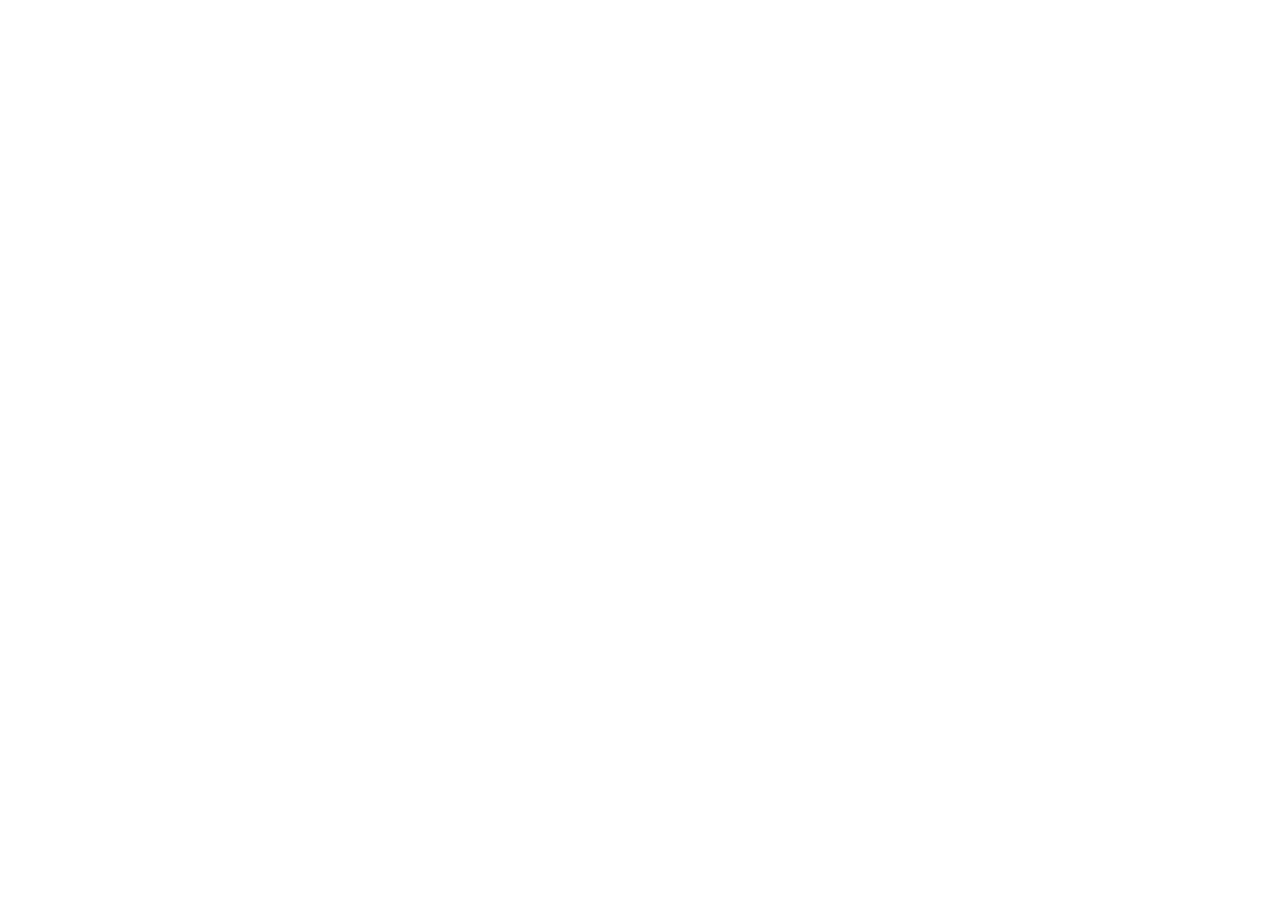
==== section3/index.html @ a73ddf84 "updated inspiration.png" ====
<!DOCTYPE html>
<html lang="en">
<head>
    <meta charset="UTF-8">
    <meta name="viewport" content="width=device-width, initial-scale=1.0">
    <title>Document</title>
    <link rel="stylesheet" href="style.css">
</head>
<body>
    <header></header>
</body>
</html>
---- section3/style.css ----
@import url('https://fonts.googleapis.com/css2?family=Inter:ital,opsz,wght@0,14..32,100..900;1,14..32,100..900&display=swap');
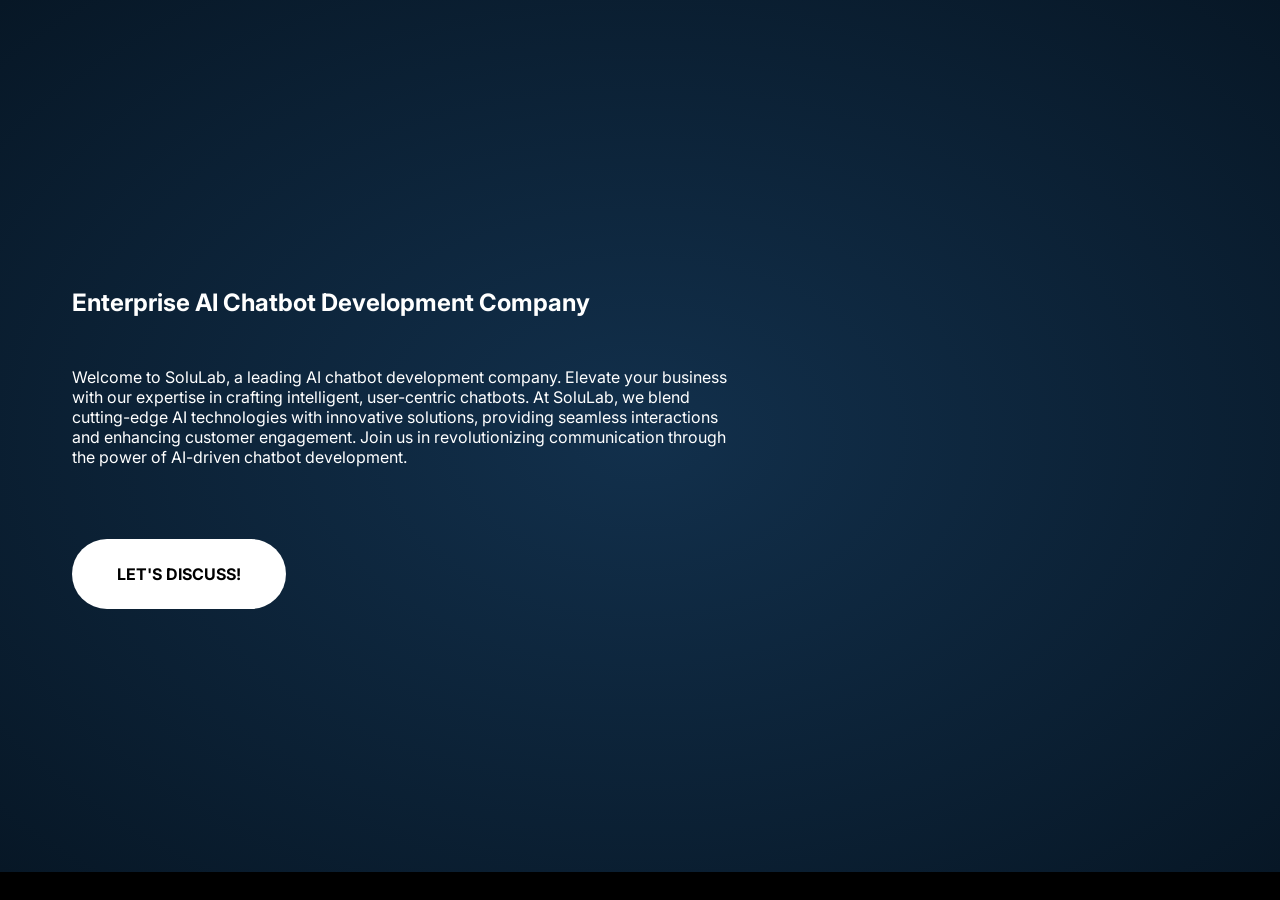
==== commit 56bc33f8: "Added the md file in this section with the analysis of before designing." ====
--- a/section3/index.html
+++ b/section3/index.html
@@ -1,12 +1,33 @@
 <!DOCTYPE html>
 <html lang="en">
-<head>
-    <meta charset="UTF-8">
-    <meta name="viewport" content="width=device-width, initial-scale=1.0">
-    <title>Document</title>
-    <link rel="stylesheet" href="style.css">
-</head>
-<body>
-    <header></header>
-</body>
-</html>+  <head>
+    <meta charset="UTF-8" />
+    <meta name="viewport" content="width=device-width, initial-scale=1.0" />
+    <title>Solulab Design</title>
+    <link rel="stylesheet" href="style.css" />
+  </head>
+  <body>
+    <section class="hero">
+      <div class="hero-inner">
+        <div class="content">
+          <h1>Enterprise AI Chatbot Development Company</h1>
+
+          <p>
+            Welcome to SoluLab, a leading AI chatbot development company.
+            Elevate your business with our expertise in crafting intelligent,
+            user-centric chatbots. At SoluLab, we blend cutting-edge AI
+            technologies with innovative solutions, providing seamless
+            interactions and enhancing customer engagement. Join us in
+            revolutionizing communication through the power of AI-driven chatbot
+            development.
+          </p>
+          <a href="#contact" class="cta-button">
+            LET'S DISCUSS!
+        </a>
+        </div>
+        <div class="hero-visual"></div>
+      </div>
+    </section>
+    <link rel="script" href="" class="script js" />
+  </body>
+</html>
--- a/section3/style.css
+++ b/section3/style.css
@@ -1,2 +1,109 @@
 @import url('https://fonts.googleapis.com/css2?family=Inter:ital,opsz,wght@0,14..32,100..900;1,14..32,100..900&display=swap');
 
+* {
+    box-sizing: border-box;
+    margin: 0;
+    padding: 0;
+}
+
+body {
+    font-family: "Inter", sans-serif;
+    background: linear-gradient(#000000 100%,#16005c 100%);
+}
+
+.hero {
+    position: relative;
+    max-width: 1920px;
+    min-height: 872px;
+    background: radial-gradient(ellipse, #12304c 0%,#071726 100%);
+    opacity: 100%;
+    display: flex;
+    align-items: center;
+    gap: 60px;
+}
+
+.hero-inner {
+    display: flex;
+    max-width: 1446px;
+    height: 403px;
+    align-items: center;
+    margin: 0 auto;       /* centers the row on the page */
+    padding: 80px 72px;
+    gap: 60px;
+    opacity: 100%;
+}
+
+.content  {
+    flex: 0 0 55%; /* don't grow, don't shrink, stay exactly 48% wide */
+    max-width: 55%;
+    gap: 25px;
+    color: #ffffff;
+}
+
+.content h1 {
+    color: #ffffff;
+    width: 1446px;
+    height: 79px;
+    font-size: 65;
+}
+
+.content p {
+    display: flex;
+    flex-direction: column;
+    width: 673px;
+    min-height: 197px;
+    line-height: auto;
+    color: #ffffff;
+    font-size: 20;
+    gap: 25px;
+   /* margin-top: 8px;*/
+}
+
+.hero-visual {
+    flex: 1;
+}
+
+
+.cta-button {
+    width: 231px;
+    height: 72px;
+    border-radius: 45px;
+    text-align: center;
+    text-decoration: none;
+   /* margin-top: 10px;*/
+    padding: 25px 45px;
+    gap: 30px;
+    opacity: 100%;
+    background-color: #ffffff;
+    color: #000000;
+    font-weight: bolder;
+    font-size: 18;
+}
+
+.cta-button:hover {
+    
+}
+
+@media (max-width: 900px) {
+    .hero-inner {
+      flex-direction: column;
+      padding: 60px 32px;
+      font-size: 28;
+  }
+  .hero-content {
+    flex: unset;     /* removes the 48% constraint */
+    max-width: 100%; /* takes full width */
+  }
+
+  .hero-visual {
+    width: 100%;     /* illustration also goes full width */
+  }
+
+  .cta-button {
+    width: 160px;
+    height: 80px;
+    padding: 25px 45px;
+    border-radius: 45px;
+  }
+
+}
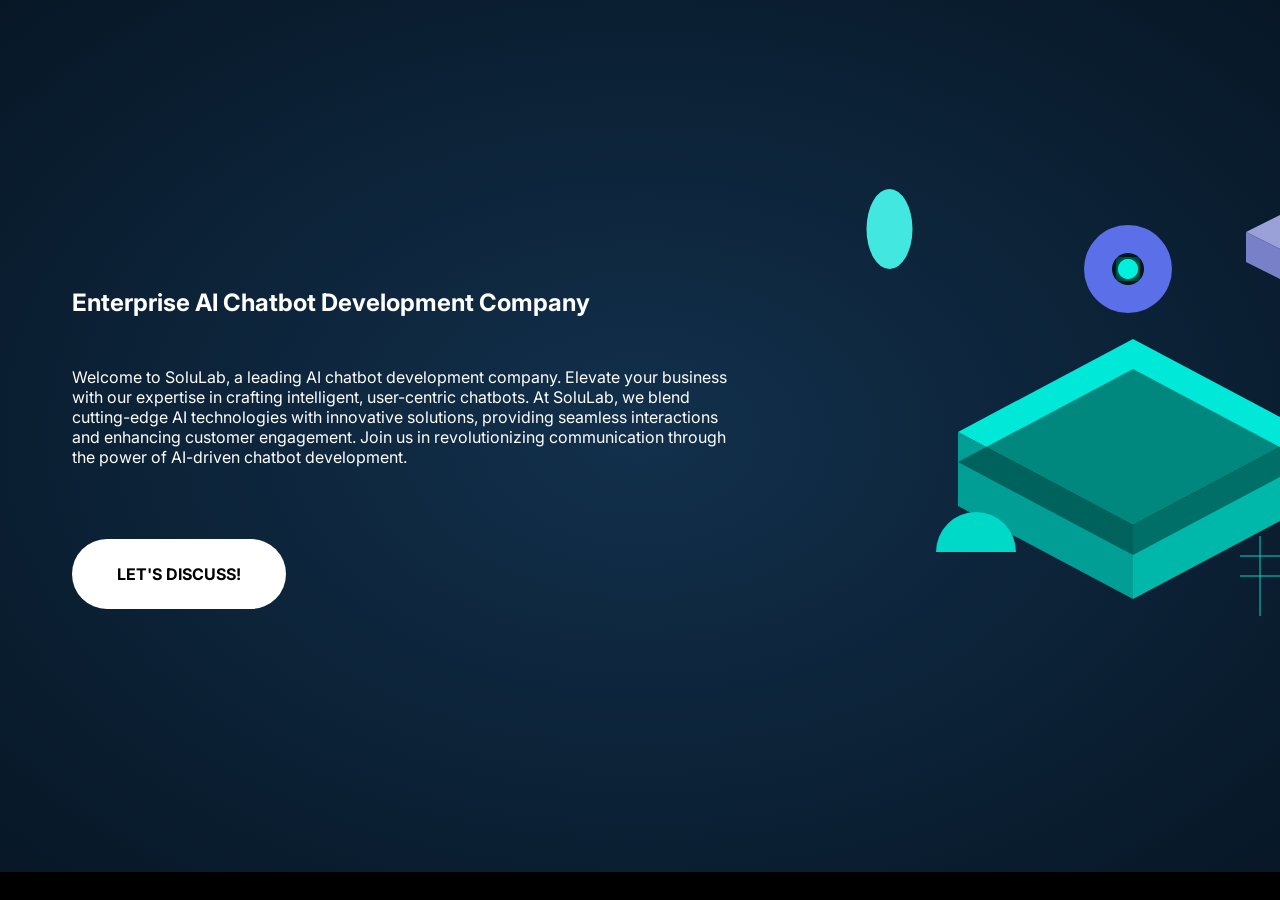
==== commit 947e28bc: "Added the md file in section1" ====
--- a/section3/index.html
+++ b/section3/index.html
@@ -21,11 +21,137 @@
             revolutionizing communication through the power of AI-driven chatbot
             development.
           </p>
-          <a href="#contact" class="cta-button">
-            LET'S DISCUSS!
-        </a>
+          <a href="#contact" class="cta-button"> LET'S DISCUSS! </a>
         </div>
-        <div class="hero-visual"></div>
+        <div class="hero-visual">
+          <div class="visual-platform">
+            <svg width="665" height="625">
+              <ellipse class="chatbot-head" cx="374" cy="105" rx="23" ry="40" fill="#42E8E0"/>
+              <!-- Top face -->
+              <polygon points="398,108 434,90 470,108 434,126" fill="#9aa0d8" />
+
+              <!-- Left face -->
+              <polygon
+                points="398,108 398,138 434,156 434,126"
+                fill="#7880c8"
+              />
+
+              <!-- Right face -->
+              <polygon
+                points="470,108 470,138 434,156 434,126"
+                fill="#8890d0"
+              />
+              <!-- Top face — wide flat rhombus -->
+              <polygon
+                points="110,308 285,215 460,308 285,401"
+                fill="#00e8d8"
+              />
+
+              <!-- Front-left face -->
+              <polygon
+                points="110,308 110,382 285,475 285,401"
+                fill="#009e94"
+              />
+
+              <!-- Front-right face -->
+              <polygon
+                points="460,308 460,382 285,475 285,401"
+                fill="#00b8aa"
+              />
+              <polygon
+                points="110,338 285,245 460,338 285,431"
+                fill="#002826"
+                opacity="0.5"
+              />
+              <!-- Head -->
+              <circle cx="280" cy="145" r="44" fill="#5a6fe8" />
+
+              <!-- Eye dark background -->
+              <circle cx="280" cy="145" r="16" fill="#001816" />
+
+              <!-- Eye cyan glow -->
+              <circle cx="280" cy="145" r="10" fill="#00f0e0" />
+
+              <!-- Eye specular highlight (small white dot) -->
+              <circle cx="276" cy="141" r="3" fill="rgba(255,255,255,0.6)" />
+
+              <path d="M 88 428 A 40 40 0 0 1 168 428 Z" fill="#00d8c8" />
+              <!-- Horizontal lines -->
+              <line
+                x1="392"
+                y1="432"
+                x2="536"
+                y2="432"
+                stroke="#00d8c8"
+                stroke-width="1"
+              />
+              <line
+                x1="392"
+                y1="452"
+                x2="536"
+                y2="452"
+                stroke="#00d8c8"
+                stroke-width="1"
+              />
+
+              <!-- Vertical lines -->
+              <line
+                x1="412"
+                y1="412"
+                x2="412"
+                y2="492"
+                stroke="#00d8c8"
+                stroke-width="1"
+              />
+              <line
+                x1="442"
+                y1="412"
+                x2="442"
+                y2="492"
+                stroke="#00d8c8"
+                stroke-width="1"
+              />
+
+              <!-- Corner bracket — 3 lines forming an L shape -->
+              <line
+                x1="536"
+                y1="412"
+                x2="560"
+                y2="388"
+                stroke="#00d8c8"
+                stroke-width="1.5"
+              />
+              <line
+                x1="536"
+                y1="492"
+                x2="560"
+                y2="492"
+                stroke="#00d8c8"
+                stroke-width="1.5"
+              />
+              <line
+                x1="560"
+                y1="388"
+                x2="560"
+                y2="492"
+                stroke="#00d8c8"
+                stroke-width="1.5"
+              />
+              <defs>
+                <filter id="glow">
+                  <feGaussianBlur stdDeviation="8" result="blur"/>
+                  <feMerge>
+                    <feMergeNode in="blur"/>       <!-- blurred copy behind -->
+                    <feMergeNode in="SourceGraphic"/> <!-- sharp original on top -->
+                  </feMerge>
+                </filter>
+              </defs>
+              
+              <!-- Apply it to any shape -->
+              <circle cx="280" cy="145" r="10" fill="#00f0e0" filter="url(#glow)" />
+            </svg>
+          </div>
+        </div>
       </div>
     </section>
     <link rel="script" href="" class="script js" />
--- a/section3/style.css
+++ b/section3/style.css
@@ -8,7 +8,7 @@
 
 body {
     font-family: "Inter", sans-serif;
-    background: linear-gradient(#000000 100%,#16005c 100%);
+    background: linear-gradient(90deg,#000000 100%,#16005c 100%);
 }
 
 .hero {
@@ -59,11 +59,6 @@
    /* margin-top: 8px;*/
 }
 
-.hero-visual {
-    flex: 1;
-}
-
-
 .cta-button {
     width: 231px;
     height: 72px;
@@ -81,8 +76,62 @@
 }
 
 .cta-button:hover {
-    
+    background-color: aqua;
+    transform: translateY(-3px);
 }
+
+.hero-visual {
+    flex: 1;
+    position: relative;
+    min-width: 665px;
+    height: 625px;
+}
+
+/*.visual-platform {
+    position: absolute;
+    bottom: 0;
+    transform: translate(1066px, 179px);
+    opacity: 100%;
+    background: linear-gradient(#42E8E0 100%,#42E6DF 100%, #40B6CB 100%, #3E8DB9 100%, #3C6BAA 100%);
+}
+
+/*.chatbot-head,
+.chatbot-body {
+    position: absolute;
+    width: 114px;
+    height: 114px;
+    background: radial-gradient(circle at #42E8E0 0,#42E6DF 0, #40B6CB 14%, #3E8DB9 27%, #3C6BAA 41%, #3B519F 55%, #3A3F97 69%, #393493 84%, #393091 100%);
+    border-radius: 50;
+    z-index: 15%;
+    opacity: 0.9;
+}*/
+
+.chatbot-head {
+    width: 100px;
+    height: 100px;
+    top: 20px;
+    left: 50%;
+    transform: translateX(-50%);
+    box-shadow: 0 10px 30px rgba(66, 153, 227, 0.5);
+}
+
+/*.abstract-shape {
+    position: absolute;
+    opacity: 0.6;
+    filter: blur(5px);
+    z-index: 5;
+}
+
+.s1 {
+    top: 10%;
+    left: 5%;
+    width: 100px;
+    height: 100px;
+    background: radial-gradient(circle, #42E6DF 100%, transparent 70%);
+    border-radius: 50%;
+    transform: rotate(-10deg);
+    opacity: 0.9%
+}*/
 
 @media (max-width: 900px) {
     .hero-inner {
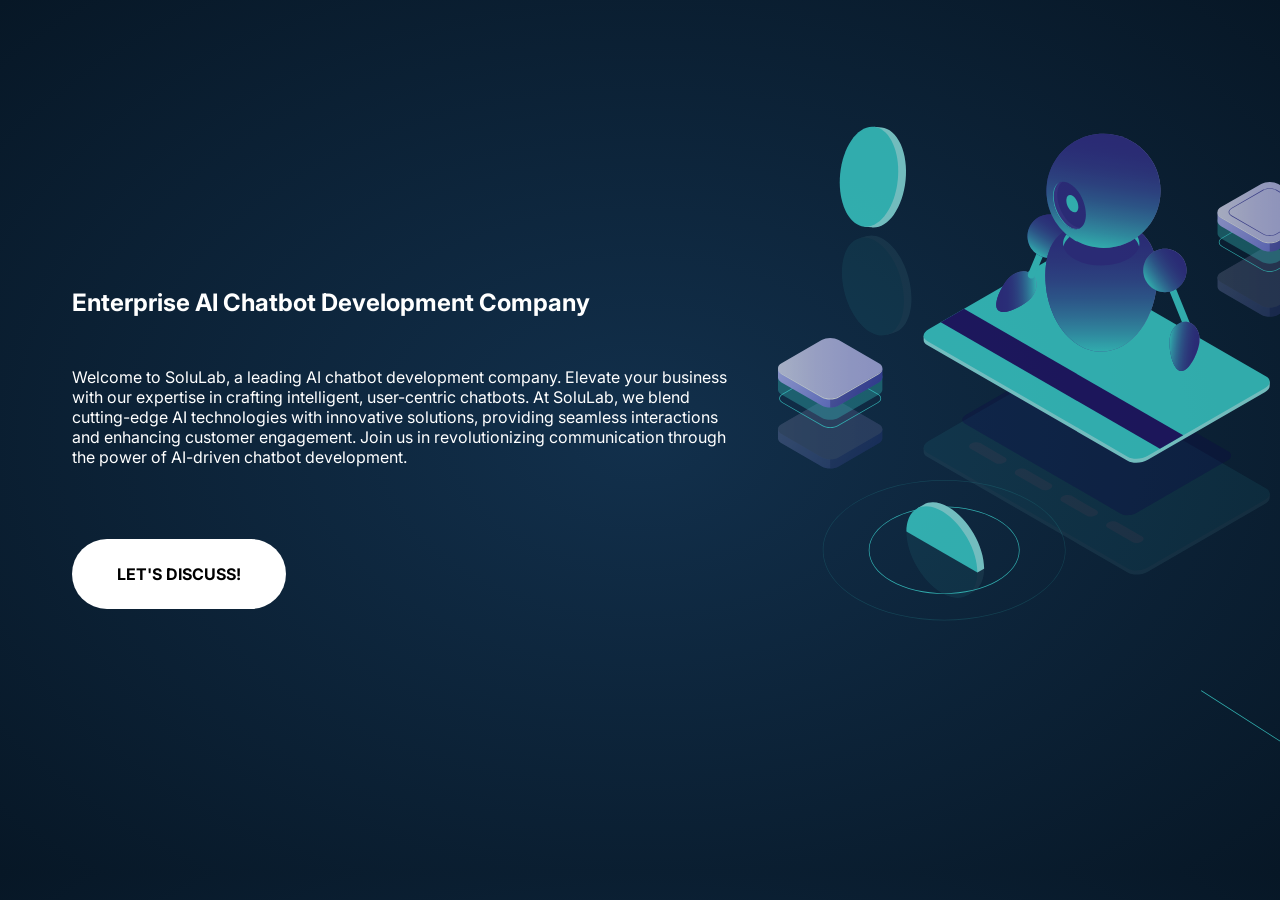
==== commit eb0993b9: "added result in section 3" ====
--- a/section3/index.html
+++ b/section3/index.html
@@ -25,131 +25,241 @@
         </div>
         <div class="hero-visual">
           <div class="visual-platform">
-            <svg width="665" height="625">
-              <ellipse class="chatbot-head" cx="374" cy="105" rx="23" ry="40" fill="#42E8E0"/>
-              <!-- Top face -->
-              <polygon points="398,108 434,90 470,108 434,126" fill="#9aa0d8" />
-
-              <!-- Left face -->
-              <polygon
-                points="398,108 398,138 434,156 434,126"
-                fill="#7880c8"
-              />
-
-              <!-- Right face -->
-              <polygon
-                points="470,108 470,138 434,156 434,126"
-                fill="#8890d0"
-              />
-              <!-- Top face — wide flat rhombus -->
-              <polygon
-                points="110,308 285,215 460,308 285,401"
-                fill="#00e8d8"
-              />
-
-              <!-- Front-left face -->
-              <polygon
-                points="110,308 110,382 285,475 285,401"
-                fill="#009e94"
-              />
-
-              <!-- Front-right face -->
-              <polygon
-                points="460,308 460,382 285,475 285,401"
-                fill="#00b8aa"
-              />
-              <polygon
-                points="110,338 285,245 460,338 285,431"
-                fill="#002826"
-                opacity="0.5"
-              />
-              <!-- Head -->
-              <circle cx="280" cy="145" r="44" fill="#5a6fe8" />
-
-              <!-- Eye dark background -->
-              <circle cx="280" cy="145" r="16" fill="#001816" />
-
-              <!-- Eye cyan glow -->
-              <circle cx="280" cy="145" r="10" fill="#00f0e0" />
-
-              <!-- Eye specular highlight (small white dot) -->
-              <circle cx="276" cy="141" r="3" fill="rgba(255,255,255,0.6)" />
-
-              <path d="M 88 428 A 40 40 0 0 1 168 428 Z" fill="#00d8c8" />
-              <!-- Horizontal lines -->
-              <line
-                x1="392"
-                y1="432"
-                x2="536"
-                y2="432"
-                stroke="#00d8c8"
-                stroke-width="1"
-              />
-              <line
-                x1="392"
-                y1="452"
-                x2="536"
-                y2="452"
-                stroke="#00d8c8"
-                stroke-width="1"
-              />
-
-              <!-- Vertical lines -->
-              <line
-                x1="412"
-                y1="412"
-                x2="412"
-                y2="492"
-                stroke="#00d8c8"
-                stroke-width="1"
-              />
-              <line
-                x1="442"
-                y1="412"
-                x2="442"
-                y2="492"
-                stroke="#00d8c8"
-                stroke-width="1"
-              />
-
-              <!-- Corner bracket — 3 lines forming an L shape -->
-              <line
-                x1="536"
-                y1="412"
-                x2="560"
-                y2="388"
-                stroke="#00d8c8"
-                stroke-width="1.5"
-              />
-              <line
-                x1="536"
-                y1="492"
-                x2="560"
-                y2="492"
-                stroke="#00d8c8"
-                stroke-width="1.5"
-              />
-              <line
-                x1="560"
-                y1="388"
-                x2="560"
-                y2="492"
-                stroke="#00d8c8"
-                stroke-width="1.5"
-              />
+            <svg width="666" height="625" viewBox="0 0 666 625" fill="none" xmlns="http://www.w3.org/2000/svg">
+              <g opacity="0.7">
+              <g opacity="0.1">
+              <path d="M491.721 369.365L489.126 369.024C488.848 368.821 488.547 368.627 488.224 368.44L287.746 252.694C282.565 249.703 273.518 250.078 267.538 253.532L150.582 321.056C149.024 321.957 147.835 322.978 147.009 324.047L145.635 323.643V327.688L145.645 327.69C145.659 329.577 146.8 331.377 149.131 332.723L349.61 448.468C354.789 451.46 363.838 451.084 369.818 447.63L486.773 380.107C490.116 378.177 491.79 375.695 491.715 373.359H491.721V369.365Z" fill="#9FFFF8"/>
+              <path d="M349.61 444.41L149.132 328.664C143.951 325.673 144.602 320.449 150.583 316.997L267.538 249.474C273.519 246.02 282.568 245.646 287.747 248.636L488.225 364.381C493.404 367.373 492.755 372.596 486.774 376.048L369.819 443.572C363.838 447.026 354.791 447.401 349.61 444.41Z" fill="#42E8E0"/>
+              <path d="M217.416 338.972L192.664 324.681C190.361 323.352 190.651 321.028 193.309 319.494C195.968 317.958 199.992 317.791 202.293 319.121L227.046 333.411C229.349 334.741 229.059 337.064 226.4 338.599C223.742 340.135 219.72 340.301 217.416 338.972Z" fill="white"/>
+              <path d="M263.091 365.342L238.338 351.051C236.035 349.722 236.323 347.398 238.984 345.864C241.642 344.328 245.667 344.161 247.97 345.491L272.722 359.782C275.026 361.111 274.735 363.434 272.077 364.969C269.418 366.505 265.394 366.673 263.091 365.342Z" fill="white"/>
+              <path d="M308.77 391.713L284.017 377.422C281.714 376.093 282.004 373.769 284.663 372.235C287.321 370.699 291.346 370.532 293.647 371.862L318.399 386.153C320.702 387.482 320.412 389.806 317.754 391.34C315.097 392.876 311.073 393.042 308.77 391.713Z" fill="white"/>
+              <path d="M354.444 418.083L329.692 403.792C327.389 402.463 327.677 400.139 330.337 398.605C332.996 397.069 337.02 396.903 339.321 398.232L364.074 412.523C366.377 413.852 366.089 416.176 363.428 417.71C360.77 419.246 356.746 419.414 354.444 418.083Z" fill="white"/>
+              </g>
+              <path opacity="0.4" d="M342.703 389.674L186.973 299.762C182.948 297.438 183.454 293.382 188.099 290.699L278.95 238.247C283.597 235.564 290.625 235.274 294.649 237.596L450.38 327.508C454.404 329.831 453.899 333.888 449.254 336.571L358.402 389.024C353.755 391.707 346.727 391.997 342.703 389.674Z" fill="#0F054C"/>
+              <path d="M491.719 257.582L489.124 257.241C488.846 257.038 488.545 256.843 488.223 256.657L287.744 140.911C282.563 137.92 273.516 138.295 267.536 141.749L150.58 209.273C149.022 210.174 147.833 211.194 147.007 212.264L145.633 211.86V215.905L145.643 215.907C145.657 217.794 146.798 219.594 149.129 220.94L349.608 336.685C354.787 339.676 363.836 339.301 369.816 335.847L486.772 268.323C490.114 266.394 491.788 263.912 491.713 261.576H491.719V257.582Z" fill="#9FFFF8"/>
+              <path d="M349.608 332.628L149.13 216.883C143.949 213.891 144.6 208.668 150.581 205.216L267.536 137.692C273.517 134.238 282.566 133.865 287.745 136.854L488.223 252.6C493.402 255.591 492.753 260.815 486.772 264.266L369.817 331.79C363.836 335.244 354.789 335.62 349.608 332.628Z" fill="#42E8E0"/>
+              <path d="M381.964 324.783L162.729 198.207L185.999 184.77L405.237 311.346L381.964 324.783Z" fill="#24126A"/>
+              <path d="M604.116 275.882C604.116 253.252 588.228 225.734 568.63 214.42C558.812 208.752 549.928 208.226 543.502 211.956L536.793 215.879L538.742 216.062C535.204 220.392 533.145 226.775 533.145 234.907C533.145 257.536 549.033 285.055 568.63 296.368C575.364 300.257 581.661 301.726 587.025 301.06L586.874 302.858L593.685 298.873C593.713 298.856 593.74 298.84 593.768 298.824L594.044 298.664L594.028 298.659C600.266 294.877 604.116 287.011 604.116 275.882Z" fill="#9FFFF8"/>
+              <path d="M586.91 302.836C600.768 294.835 600.767 268.892 586.909 244.89C573.051 220.887 550.583 207.916 536.726 215.917C522.868 223.917 522.869 249.861 536.727 273.863C550.585 297.865 573.053 310.837 586.91 302.836Z" fill="#42E8E0"/>
+              <g opacity="0.1">
+              <path d="M604.116 458.919C604.116 436.289 588.228 408.771 568.63 397.457C558.812 391.789 549.928 391.263 543.502 394.993V394.991L536.793 398.916L538.742 399.099C535.204 403.43 533.145 409.812 533.145 417.944C533.145 440.573 549.033 468.092 568.63 479.405C575.364 483.294 581.661 484.763 587.025 484.097L586.874 485.895L593.685 481.91C593.713 481.893 593.74 481.877 593.768 481.861L594.044 481.701L594.028 481.697C600.266 477.914 604.116 470.05 604.116 458.919Z" fill="#9FFFF8"/>
+              <path d="M586.91 485.873C600.768 477.872 600.767 451.928 586.909 427.926C573.051 403.924 550.583 390.952 536.726 398.953C522.868 406.954 522.869 432.898 536.727 456.9C550.585 480.902 573.053 493.874 586.91 485.873Z" fill="#42E8E0"/>
+              </g>
+              <path d="M115.824 90.7093C128.963 72.2845 132.001 40.6546 122.613 20.0625C117.909 9.74718 110.98 4.1603 103.583 3.46828L103.585 3.46625L95.8431 2.76611L97.3246 4.04665C91.9305 5.51795 86.5485 9.5199 81.8282 16.1397C68.69 34.5645 65.652 66.1944 75.0399 86.7865C78.2666 93.8609 82.5406 98.7132 87.2934 101.286L86.1265 102.664L93.9862 103.373C94.0187 103.375 94.0512 103.379 94.0836 103.381L94.4023 103.409L94.3921 103.397C101.663 103.941 109.363 99.7725 115.824 90.7093Z" fill="#9FFFF8"/>
+              <path d="M119.82 55.4933C122.469 27.9046 111.705 4.29948 95.7773 2.76973C79.8493 1.23998 64.7891 22.3649 62.1394 49.9536C59.4898 77.5422 70.254 101.147 86.182 102.677C102.11 104.207 117.17 83.0819 119.82 55.4933Z" fill="#42E8E0"/>
+              <g opacity="0.1">
+              <path d="M131.815 188.982C137.391 167.05 128.775 136.465 112.568 120.671C104.45 112.758 95.9676 110.059 88.8221 112.09L81.352 114.24L83.1947 114.897C78.6996 118.221 75.1299 123.899 73.1269 131.782C67.5502 153.713 76.1669 184.298 92.3735 200.092C97.9421 205.521 103.681 208.496 109.045 209.174L108.456 210.881L116.04 208.697C116.071 208.689 116.103 208.679 116.134 208.671L116.44 208.583L116.426 208.575C123.403 206.442 129.071 199.768 131.815 188.982Z" fill="#9FFFF8"/>
+              <path d="M108.519 210.851C123.921 206.511 130.313 181.367 122.796 154.69C115.279 128.014 96.7006 109.906 81.299 114.245C65.8975 118.585 59.5055 143.729 67.0222 170.406C74.5388 197.082 93.1176 215.19 108.519 210.851Z" fill="#42E8E0"/>
+              </g>
+              <g opacity="0.1">
+              <path d="M206.165 444.618C206.165 421.988 190.277 394.47 170.679 383.156C160.861 377.488 151.974 376.962 145.551 380.692V380.69L138.842 384.615L140.79 384.798C137.253 389.128 135.193 395.511 135.193 403.642C135.193 426.272 151.081 453.79 170.679 465.104C177.413 468.992 183.71 470.462 189.073 469.796L188.923 471.594L195.734 467.608C195.762 467.592 195.789 467.576 195.817 467.56L196.093 467.399L196.079 467.395C202.315 463.613 206.165 455.747 206.165 444.618Z" fill="#9FFFF8"/>
+              <path d="M188.959 471.566C202.817 463.565 202.816 437.621 188.958 413.619C175.1 389.617 152.632 376.645 138.775 384.646C124.917 392.647 124.918 418.59 138.776 442.593C152.634 466.595 175.102 479.566 188.959 471.566Z" fill="#42E8E0"/>
+              </g>
+              <path opacity="0.2" d="M166.185 496.385C135.12 496.385 104.054 489.56 80.4035 475.905C57.4228 462.636 44.7676 444.975 44.7676 426.173C44.7676 407.37 57.4228 389.711 80.4014 376.443C127.702 349.135 204.666 349.135 251.965 376.445C274.944 389.713 287.601 407.374 287.601 426.177C287.601 444.977 274.948 462.636 251.967 475.905C228.319 489.56 197.253 496.385 166.185 496.385ZM166.179 356.656C135.239 356.656 104.306 363.455 80.7505 377.054C57.9992 390.19 45.4698 407.634 45.4698 426.173C45.4698 444.713 57.9991 462.158 80.7525 475.294C127.863 502.492 204.508 502.492 251.612 475.294C274.366 462.158 286.895 444.715 286.895 426.177C286.895 407.636 274.363 390.192 251.61 377.056C228.061 363.457 197.119 356.656 166.179 356.656Z" fill="#42E8E0"/>
+              <path d="M166.182 469.854C146.891 469.854 127.598 465.615 112.911 457.134C98.6143 448.881 90.7402 437.886 90.7402 426.172C90.7402 414.46 98.6122 403.465 112.909 395.212C142.282 378.256 190.08 378.254 219.456 395.214C233.753 403.467 241.625 414.462 241.625 426.176C241.625 437.888 233.751 448.881 219.456 457.134C204.769 465.615 185.476 469.854 166.182 469.854ZM166.178 383.188C147.015 383.188 127.85 387.399 113.26 395.825C99.1906 403.946 91.4445 414.726 91.4445 426.174C91.4445 437.622 99.1926 448.402 113.262 456.525C142.447 473.377 189.926 473.373 219.105 456.525C233.174 448.404 240.922 437.626 240.922 426.178C240.922 414.726 233.176 403.95 219.105 395.827C204.513 387.401 185.346 383.188 166.178 383.188Z" fill="#42E8E0"/>
+              <mask id="mask0_548_5082" style="mask-type:luminance" maskUnits="userSpaceOnUse" x="110" y="298" width="112" height="151">
+              <path d="M221.754 435.648L199.449 448.502L110.625 397.221V298.6L221.754 362.761V435.648Z" fill="white"/>
+              </mask>
+              <g mask="url(#mask0_548_5082)">
+              <path d="M206.167 444.617C206.167 421.987 190.279 394.469 170.681 383.155C160.863 377.487 151.976 376.962 145.553 380.692V380.69L138.844 384.614L140.792 384.797C137.255 389.128 135.195 395.51 135.195 403.642C135.195 426.271 151.083 453.79 170.681 465.104C177.415 468.992 183.712 470.461 189.075 469.796L188.925 471.594L195.736 467.608C195.764 467.592 195.791 467.575 195.819 467.559L196.095 467.399L196.081 467.395C202.317 463.612 206.167 455.746 206.167 444.617Z" fill="#9FFFF8"/>
+              <path d="M188.961 471.565C202.818 463.564 202.818 437.621 188.96 413.619C175.102 389.616 152.634 376.645 138.777 384.646C124.919 392.646 124.92 418.59 138.778 442.592C152.636 466.594 175.104 479.566 188.961 471.565Z" fill="#42E8E0"/>
+              </g>
+              <path d="M513.106 624.681L512.926 624.563L423 566.882L423.38 566.292L513.127 623.855L663.591 537.428L631.598 519.614V408H632.3V519.202L665.018 537.42L664.48 537.73L513.106 624.681Z" fill="#42E8E0"/>
+              <path d="M252.441 174.674C245.19 182.08 226.095 191.977 220.178 186.181C214.26 180.385 223.758 161.09 231.009 153.685C238.259 146.279 248.936 144.976 254.856 150.772C260.773 156.57 259.692 167.271 252.441 174.674Z" fill="url(#paint0_radial_548_5082)"/>
+              <path d="M252.441 174.674C245.19 182.08 226.095 191.977 220.178 186.181C214.26 180.385 223.758 161.09 231.009 153.685C238.259 146.279 248.936 144.976 254.856 150.772C260.773 156.57 259.692 167.271 252.441 174.674Z" fill="url(#paint1_linear_548_5082)"/>
+              <path d="M253.284 154.578C252.836 154.578 252.381 154.49 251.941 154.306C250.165 153.563 249.329 151.521 250.072 149.746L260.842 124.009C261.584 122.233 263.622 121.393 265.402 122.14C267.177 122.883 268.014 124.924 267.271 126.7L256.501 152.437C255.943 153.774 254.648 154.578 253.284 154.578Z" fill="#42E8E0"/>
+              <path d="M390.069 145.139L383.607 147.755L405.932 202.905L412.393 200.289L390.069 145.139Z" fill="#42E8E0"/>
+              <path d="M271.167 133.835C283.128 133.835 292.825 124.138 292.825 112.177C292.825 100.216 283.128 90.5195 271.167 90.5195C259.206 90.5195 249.51 100.216 249.51 112.177C249.51 124.138 259.206 133.835 271.167 133.835Z" fill="url(#paint2_radial_548_5082)"/>
+              <path d="M282.805 93.9101C292.893 100.335 295.862 113.723 289.435 123.811C283.01 133.899 269.622 136.868 259.534 130.441C249.446 124.016 246.477 110.628 252.904 100.54C259.331 90.4541 272.717 87.4851 282.805 93.9101Z" fill="url(#paint3_linear_548_5082)"/>
+              <path d="M379.163 151.502C379.163 193.54 354.129 227.62 323.248 227.62C292.366 227.62 267.332 193.54 267.332 151.502C267.332 109.463 292.366 96.8647 323.248 96.8647C354.129 96.8668 379.163 109.463 379.163 151.502Z" fill="url(#paint4_radial_548_5082)"/>
+              <path d="M379.163 151.502C379.163 193.54 354.129 227.62 323.248 227.62C292.366 227.62 267.332 193.54 267.332 151.502C267.332 109.463 292.366 96.8647 323.248 96.8647C354.129 96.8668 379.163 109.463 379.163 151.502Z" fill="url(#paint5_linear_548_5082)"/>
+              <path d="M350.241 135.049C335.337 143.653 311.175 143.653 296.272 135.049C281.368 126.444 281.368 112.494 296.272 103.889C311.175 95.2849 335.337 95.2849 350.241 103.889C365.145 112.494 365.145 126.444 350.241 135.049Z" fill="#393091"/>
+              <path d="M296.275 109.758C311.179 101.154 335.341 101.154 350.244 109.758C356.399 113.312 360.006 117.779 361.077 122.403C362.599 115.832 358.993 108.941 350.244 103.889C335.341 95.2849 311.179 95.2849 296.275 103.889C287.528 108.939 283.922 115.83 285.444 122.403C286.516 117.779 290.12 113.312 296.275 109.758Z" fill="#42E8E0"/>
+              <path d="M301.878 53.9342C308.163 43.0478 308.163 31.2807 301.877 27.6516C295.591 24.0224 285.401 29.9056 279.115 40.7919C272.83 51.6783 272.83 63.4454 279.116 67.0745C285.401 70.7037 295.592 64.8205 301.878 53.9342Z" fill="#BCBEFF"/>
+              <path d="M325.489 123.906C356.984 123.906 382.516 98.3742 382.516 66.8787C382.516 35.3832 356.984 9.85107 325.489 9.85107C293.993 9.85107 268.461 35.3832 268.461 66.8787C268.461 98.3742 293.993 123.906 325.489 123.906Z" fill="url(#paint6_radial_548_5082)"/>
+              <path d="M325.489 123.906C356.984 123.906 382.516 98.3742 382.516 66.8787C382.516 35.3832 356.984 9.85107 325.489 9.85107C293.993 9.85107 268.461 35.3832 268.461 66.8787C268.461 98.3742 293.993 123.906 325.489 123.906Z" fill="url(#paint7_linear_548_5082)"/>
+              <path d="M307.674 93.8922C306.217 105.107 297.752 108.63 288.768 101.76C279.784 94.8906 273.682 80.2304 275.139 69.016C276.596 57.8017 285.06 54.2787 294.045 61.1481C303.029 68.0155 309.131 82.6758 307.674 93.8922Z" fill="#393091"/>
+              <path d="M300.253 84.1814C299.723 88.2564 296.647 89.537 293.382 87.0408C290.116 84.5447 287.898 79.2155 288.428 75.1406C288.957 71.0656 292.034 69.785 295.299 72.2811C298.565 74.7773 300.783 80.1064 300.253 84.1814Z" fill="#42E8E0"/>
+              <path d="M293.083 100.124C284.099 93.255 277.996 78.5948 279.453 67.3805C280.048 62.8083 281.807 59.5166 284.289 57.6841C279.593 58.1265 276.036 62.1102 275.139 69.0161C273.682 80.2305 279.784 94.8907 288.768 101.76C294.089 105.829 299.228 106.251 302.836 103.589C299.907 103.863 296.535 102.765 293.083 100.124Z" fill="#453C9E"/>
+              <path d="M289.541 101.394C280.557 94.5249 274.455 79.8647 275.912 68.6504C276.586 63.4592 278.763 59.92 281.799 58.2944C278.364 59.7089 275.869 63.3922 275.139 69.0157C273.682 80.23 279.784 94.8902 288.768 101.76C293.592 105.447 298.26 106.131 301.781 104.246C298.363 105.65 294.018 104.818 289.541 101.394Z" fill="#42E8E0"/>
+              <path d="M386.886 168.125C398.847 168.125 408.544 158.429 408.544 146.468C408.544 134.506 398.847 124.81 386.886 124.81C374.925 124.81 365.229 134.506 365.229 146.468C365.229 158.429 374.925 168.125 386.886 168.125Z" fill="url(#paint8_radial_548_5082)"/>
+              <path d="M386.886 168.125C398.847 168.125 408.544 158.429 408.544 146.468C408.544 134.506 398.847 124.81 386.886 124.81C374.925 124.81 365.229 134.506 365.229 146.468C365.229 158.429 374.925 168.125 386.886 168.125Z" fill="url(#paint9_linear_548_5082)"/>
+              <path d="M421.418 218.223C420.19 228.513 411.1 248.004 402.875 247.023C394.65 246.041 390.403 224.96 391.631 214.669C392.858 204.378 400.521 196.831 408.748 197.813C416.973 198.793 422.646 207.932 421.418 218.223Z" fill="url(#paint10_radial_548_5082)"/>
+              <path d="M421.418 218.223C420.19 228.513 411.1 248.004 402.875 247.023C394.65 246.041 390.403 224.96 391.631 214.669C392.858 204.378 400.521 196.831 408.748 197.813C416.973 198.793 422.646 207.932 421.418 218.223Z" fill="url(#paint11_linear_548_5082)"/>
+              <g opacity="0.3">
+              <path d="M543.905 162.524V153.428L541.388 152.03C540.678 156.322 535.625 159.151 531.402 159.738L502.637 176.557L490.084 181.091L450.015 160.413L450.941 159.878C447.515 158.279 445.673 154.62 443.82 151.281L441.123 152.891L439.52 153.341V162.668C439.52 164.45 440.695 166.232 443.045 167.589L483.188 190.765C487.888 193.478 495.537 193.478 500.237 190.765L540.378 167.589C542.689 166.254 543.864 164.509 543.903 162.755C543.905 162.676 543.901 162.599 543.899 162.52L543.905 162.524Z" fill="url(#paint12_linear_548_5082)"/>
+              <path opacity="0.3" d="M531.407 159.738L502.643 176.557L491.717 180.502V192.8C494.803 192.8 497.892 192.123 500.242 190.765L540.383 167.589C542.695 166.254 543.87 164.509 543.908 162.756C543.91 162.676 543.906 162.599 543.904 162.52L543.91 162.522V153.426L541.611 152.148H541.372C540.586 156.373 535.592 159.155 531.407 159.738Z" fill="#0F054C"/>
+              <path d="M483.188 181.526L443.045 158.35C438.345 155.637 438.345 151.221 443.045 148.508L483.186 125.332C487.886 122.619 495.534 122.619 500.235 125.332L540.378 148.508C545.078 151.221 545.078 155.637 540.378 158.35L500.236 181.526C495.534 184.239 487.888 184.239 483.188 181.526Z" fill="url(#paint13_linear_548_5082)"/>
+              <g opacity="0.3">
+              <path d="M483.188 181.526L443.045 158.35C438.345 155.637 438.345 151.221 443.045 148.508L483.186 125.332C487.886 122.619 495.534 122.619 500.235 125.332L540.378 148.508C545.078 151.221 545.078 155.637 540.378 158.35L500.236 181.526C495.534 184.239 487.888 184.239 483.188 181.526Z" fill="#0F054C"/>
+              </g>
+              </g>
+              <path d="M491.729 147.807C488.987 147.807 486.249 147.205 484.161 146.001L444.018 122.824C441.936 121.62 440.787 119.997 440.787 118.252C440.787 116.508 441.934 114.883 444.018 113.679L484.159 90.5039C488.333 88.097 495.118 88.097 499.292 90.5039L539.435 113.681C541.517 114.885 542.666 116.51 542.666 118.254C542.666 119.997 541.519 121.622 539.435 122.826L499.294 146.001C497.21 147.205 494.468 147.807 491.729 147.807ZM484.516 145.393C488.49 147.69 494.961 147.694 498.943 145.393L539.084 122.217C540.941 121.145 541.966 119.737 541.966 118.256C541.966 116.774 540.941 115.366 539.084 114.294L498.941 91.1167C494.965 88.8175 488.49 88.8175 484.514 91.1167L444.373 114.292C442.516 115.364 441.491 116.772 441.491 118.254C441.491 119.735 442.516 121.143 444.373 122.215L484.516 145.393Z" fill="#42E8E0"/>
+              <path opacity="0.4" d="M543.916 109.358V95.6128L541.4 94.2146C540.69 98.5067 535.637 101.336 531.413 101.924L502.649 118.744L490.095 123.277L450.027 102.6L450.953 102.064C447.527 100.465 445.684 96.8061 443.831 93.4678L441.134 95.0771L439.531 95.5276V109.506C439.531 111.288 440.706 113.07 443.056 114.427L483.199 137.605C487.899 140.318 495.548 140.318 500.248 137.605L540.389 114.429C542.701 113.094 543.876 111.349 543.914 109.595C543.916 109.516 543.912 109.439 543.91 109.36L543.916 109.358Z" fill="#42E8E0"/>
+              <path d="M543.914 97.1387V88.043L541.398 86.6448C540.688 90.9369 535.635 93.7658 531.411 94.3523L502.647 111.172L490.093 115.705L450.025 95.0281L450.951 94.4944C447.525 92.8953 445.682 89.2363 443.83 85.8979L441.132 87.5072L439.529 87.9578V97.2848C439.529 99.0666 440.704 100.848 443.054 102.206L483.197 125.384C487.898 128.097 495.546 128.097 500.246 125.384L540.387 102.208C542.699 100.873 543.874 99.1275 543.912 97.3741C543.915 97.2949 543.91 97.2178 543.908 97.1387H543.914Z" fill="url(#paint14_linear_548_5082)"/>
+              <path opacity="0.3" d="M531.419 94.355L502.655 111.175L491.729 115.12V127.418C494.815 127.418 497.904 126.74 500.254 125.382L540.395 102.207C542.707 100.871 543.882 99.1261 543.92 97.3727C543.922 97.2936 543.918 97.2164 543.916 97.1373L543.922 97.1393V88.0437L541.623 86.7651H541.383C540.598 90.9903 535.604 93.7726 531.419 94.355Z" fill="#0F054C"/>
+              <path d="M483.197 116.142L443.054 92.9665C438.354 90.2533 438.354 85.8373 443.054 83.124L483.195 59.9485C487.896 57.2353 495.544 57.2353 500.244 59.9485L540.387 83.1261C545.087 85.8394 545.087 90.2553 540.387 92.9686L500.246 116.144C495.544 118.855 487.897 118.855 483.197 116.142Z" fill="url(#paint15_linear_548_5082)"/>
+              <path d="M491.723 111.933C489.245 111.933 486.771 111.39 484.886 110.302L453.524 92.1937C451.635 91.1039 450.596 89.6285 450.596 88.0456C450.596 86.4607 451.637 84.9853 453.524 83.8935L484.886 65.7874C488.655 63.6119 494.787 63.6119 498.556 65.7874L529.918 83.8955C531.807 84.9853 532.846 86.4607 532.846 88.0436C532.846 89.6285 531.805 91.1039 529.918 92.1957L498.558 110.302C496.675 111.39 494.199 111.933 491.723 111.933ZM491.721 64.8478C489.373 64.8478 487.025 65.3653 485.239 66.3982L453.877 84.5044C452.215 85.4642 451.3 86.7225 451.3 88.0456C451.3 89.3668 452.215 90.625 453.877 91.5828L485.239 109.691C488.813 111.757 494.629 111.757 498.207 109.691L529.567 91.5849C531.229 90.625 532.146 89.3668 532.146 88.0436C532.146 86.7225 531.231 85.4642 529.567 84.5064L498.205 66.3982C496.417 65.3653 494.069 64.8478 491.721 64.8478Z" fill="#5351AF"/>
+              <path d="M540.392 92.9673L500.251 116.143C495.551 118.856 487.903 118.856 483.202 116.143L443.059 92.9673C440.959 91.7538 439.8 90.2013 439.577 88.6123C439.301 90.5788 440.46 92.6 443.059 94.0997L483.202 117.275C487.903 119.989 495.551 119.989 500.251 117.275L540.392 94.0997C542.992 92.598 544.151 90.5788 543.875 88.6123C543.652 90.2013 542.493 91.7538 540.392 92.9673Z" fill="white"/>
+              <g opacity="0.3">
+              <path d="M104.385 314.268V305.172L101.869 303.774C101.159 308.066 96.1053 310.895 91.8822 311.484L63.1178 328.303L50.564 332.837L10.4959 312.159L11.4213 311.626C7.99574 310.027 6.15306 306.368 4.30023 303.029L1.6032 304.639L0 305.089V314.416C0 316.198 1.17501 317.98 3.52503 319.337L43.6682 342.513C48.3682 345.226 56.017 345.226 60.715 342.513L100.856 319.337C103.168 318.002 104.343 316.257 104.379 314.503C104.381 314.424 104.377 314.347 104.375 314.268H104.385Z" fill="url(#paint16_linear_548_5082)"/>
+              <path opacity="0.3" d="M91.884 311.484L63.1195 328.303L52.1934 332.249V344.547C55.28 344.547 58.3688 343.869 60.7188 342.511L100.86 319.336C103.171 318 104.346 316.255 104.383 314.502C104.385 314.422 104.381 314.345 104.379 314.266L104.385 314.268V305.173L102.086 303.894H101.846C101.063 308.119 96.0685 310.901 91.884 311.484Z" fill="#0F054C"/>
+              <path d="M43.6682 333.271L3.52503 310.095C-1.17501 307.382 -1.17501 302.966 3.52503 300.253L43.6662 277.077C48.3662 274.364 56.0149 274.364 60.715 277.077L100.858 300.255C105.558 302.968 105.558 307.384 100.858 310.097L60.717 333.273C56.0149 335.984 48.3682 335.984 43.6682 333.271Z" fill="url(#paint17_linear_548_5082)"/>
+              <g opacity="0.3">
+              <path d="M43.6682 333.271L3.52503 310.095C-1.17501 307.382 -1.17501 302.966 3.52503 300.253L43.6662 277.077C48.3662 274.364 56.0149 274.364 60.715 277.077L100.858 300.255C105.558 302.968 105.558 307.384 100.858 310.097L60.717 333.273C56.0149 335.984 48.3682 335.984 43.6682 333.271Z" fill="#0F054C"/>
+              </g>
+              </g>
+              <path d="M52.1974 303.98C49.4577 303.98 46.718 303.377 44.6298 302.172L4.48867 278.996C2.40449 277.793 1.25586 276.169 1.25586 274.424C1.25586 272.679 2.40246 271.055 4.48867 269.852L44.6298 246.676C48.7981 244.271 55.5885 244.267 59.7609 246.676L99.904 269.852C101.988 271.057 103.137 272.679 103.137 274.426C103.137 276.169 101.988 277.793 99.904 278.996L59.7629 302.172C57.6787 303.377 54.937 303.98 52.1974 303.98ZM52.1953 245.564C49.5815 245.564 46.9697 246.136 44.9809 247.287L4.83976 270.463C2.98287 271.534 1.96005 272.942 1.96005 274.424C1.96005 275.905 2.98287 277.314 4.83976 278.385L44.9829 301.561C48.9605 303.86 55.4322 303.858 59.4098 301.561L99.553 278.385C101.41 277.314 102.433 275.907 102.433 274.426C102.433 272.945 101.41 271.534 99.5509 270.463L59.4098 247.287C57.421 246.138 54.8092 245.564 52.1953 245.564Z" fill="#42E8E0"/>
+              <path opacity="0.4" d="M104.385 265.528V251.781L101.869 250.382C101.159 254.675 96.1053 257.504 91.8822 258.092L63.1178 274.912L50.564 279.445L10.4959 258.768L11.4213 258.234C7.99574 256.635 6.15306 252.974 4.30023 249.638L1.6032 251.247L0 251.698V265.676C0 267.458 1.17501 269.239 3.52503 270.597L43.6682 293.773C48.3682 296.486 56.017 296.486 60.715 293.773L100.856 270.597C103.168 269.262 104.343 267.517 104.379 265.763C104.381 265.684 104.377 265.607 104.375 265.528H104.385Z" fill="#42E8E0"/>
+              <path d="M104.385 253.309V244.213L101.869 242.815C101.159 247.107 96.1053 249.936 91.8822 250.524L63.1178 267.344L50.564 271.877L10.4959 251.2L11.4213 250.666C7.99574 249.067 6.15306 245.408 4.30023 242.07L1.6032 243.679L0 244.13V253.457C0 255.238 1.17501 257.02 3.52503 258.378L43.6682 281.553C48.3682 284.267 56.017 284.267 60.715 281.553L100.856 258.378C103.168 257.043 104.343 255.297 104.379 253.544C104.381 253.465 104.377 253.388 104.375 253.309H104.385Z" fill="url(#paint18_linear_548_5082)"/>
+              <path opacity="0.3" d="M91.884 250.523L63.1195 267.342L52.1934 271.288V283.586C55.28 283.586 58.3688 282.908 60.7188 281.55L100.86 258.375C103.171 257.039 104.346 255.294 104.383 253.541C104.385 253.462 104.381 253.384 104.379 253.305L104.385 253.307V244.212L102.086 242.933H101.846C101.063 247.16 96.0685 249.941 91.884 250.523Z" fill="#0F054C"/>
+              <path d="M43.6682 272.312L3.52503 249.136C-1.17501 246.423 -1.17501 242.007 3.52503 239.294L43.6662 216.118C48.3662 213.405 56.0129 213.405 60.715 216.118L100.858 239.294C105.558 242.007 105.558 246.423 100.858 249.136L60.717 272.312C56.0149 275.025 48.3682 275.025 43.6682 272.312Z" fill="url(#paint19_linear_548_5082)"/>
+              <path d="M100.861 249.137L60.72 272.312C56.02 275.026 48.3732 275.026 43.6732 272.312L3.53005 249.137C1.42964 247.923 0.270857 246.371 0.0476252 244.782C-0.22837 246.748 0.930412 248.769 3.53005 250.269L43.6732 273.447C48.3732 276.16 56.022 276.16 60.72 273.447L100.861 250.271C103.461 248.772 104.62 246.75 104.344 244.784C104.12 246.371 102.962 247.923 100.861 249.137Z" fill="white"/>
+              </g>
               <defs>
-                <filter id="glow">
-                  <feGaussianBlur stdDeviation="8" result="blur"/>
-                  <feMerge>
-                    <feMergeNode in="blur"/>       <!-- blurred copy behind -->
-                    <feMergeNode in="SourceGraphic"/> <!-- sharp original on top -->
-                  </feMerge>
-                </filter>
+              <radialGradient id="paint0_radial_548_5082" cx="0" cy="0" r="1" gradientTransform="matrix(27.4414 26.8764 -44.2721 45.2055 270.506 142.184)" gradientUnits="userSpaceOnUse">
+              <stop stop-color="#C0BFF6"/>
+              <stop offset="1" stop-color="#393091"/>
+              </radialGradient>
+              <linearGradient id="paint1_linear_548_5082" x1="257.825" y1="161.681" x2="223.639" y2="163.154" gradientUnits="userSpaceOnUse">
+              <stop stop-color="#42E8E0"/>
+              <stop offset="0.0047" stop-color="#42E6DF"/>
+              <stop offset="0.1358" stop-color="#40B6CB"/>
+              <stop offset="0.2707" stop-color="#3E8DB9"/>
+              <stop offset="0.4074" stop-color="#3C6BAA"/>
+              <stop offset="0.5467" stop-color="#3B519F"/>
+              <stop offset="0.6893" stop-color="#3A3F97"/>
+              <stop offset="0.8375" stop-color="#393493"/>
+              <stop offset="1" stop-color="#393091"/>
+              </linearGradient>
+              <radialGradient id="paint2_radial_548_5082" cx="0" cy="0" r="1" gradientUnits="userSpaceOnUse" gradientTransform="translate(374.751 42.9869) rotate(11.1976) scale(125.013 125.013)">
+              <stop stop-color="#C0BFF6"/>
+              <stop offset="1" stop-color="#393091"/>
+              </radialGradient>
+              <linearGradient id="paint3_linear_548_5082" x1="259.536" y1="130.443" x2="282.805" y2="93.9106" gradientUnits="userSpaceOnUse">
+              <stop stop-color="#42E8E0"/>
+              <stop offset="0.0047" stop-color="#42E6DF"/>
+              <stop offset="0.1358" stop-color="#40B6CB"/>
+              <stop offset="0.2707" stop-color="#3E8DB9"/>
+              <stop offset="0.4074" stop-color="#3C6BAA"/>
+              <stop offset="0.5467" stop-color="#3B519F"/>
+              <stop offset="0.6893" stop-color="#3A3F97"/>
+              <stop offset="0.8375" stop-color="#393493"/>
+              <stop offset="1" stop-color="#393091"/>
+              </linearGradient>
+              <radialGradient id="paint4_radial_548_5082" cx="0" cy="0" r="1" gradientUnits="userSpaceOnUse" gradientTransform="translate(356.238 140.096) scale(96.094 130.809)">
+              <stop stop-color="#C0BFF6"/>
+              <stop offset="1" stop-color="#393091"/>
+              </radialGradient>
+              <linearGradient id="paint5_linear_548_5082" x1="323.246" y1="227.621" x2="323.246" y2="96.866" gradientUnits="userSpaceOnUse">
+              <stop stop-color="#42E8E0"/>
+              <stop offset="0.0047" stop-color="#42E6DF"/>
+              <stop offset="0.1358" stop-color="#40B6CB"/>
+              <stop offset="0.2707" stop-color="#3E8DB9"/>
+              <stop offset="0.4074" stop-color="#3C6BAA"/>
+              <stop offset="0.5467" stop-color="#3B519F"/>
+              <stop offset="0.6893" stop-color="#3A3F97"/>
+              <stop offset="0.8375" stop-color="#393493"/>
+              <stop offset="1" stop-color="#393091"/>
+              </linearGradient>
+              <radialGradient id="paint6_radial_548_5082" cx="0" cy="0" r="1" gradientUnits="userSpaceOnUse" gradientTransform="translate(361.079 58.431) scale(96.3886 96.3886)">
+              <stop stop-color="#C0BFF6"/>
+              <stop offset="1" stop-color="#393091"/>
+              </radialGradient>
+              <linearGradient id="paint7_linear_548_5082" x1="317.551" y1="123.36" x2="333.427" y2="10.3992" gradientUnits="userSpaceOnUse">
+              <stop stop-color="#42E8E0"/>
+              <stop offset="0.0047" stop-color="#42E6DF"/>
+              <stop offset="0.1358" stop-color="#40B6CB"/>
+              <stop offset="0.2707" stop-color="#3E8DB9"/>
+              <stop offset="0.4074" stop-color="#3C6BAA"/>
+              <stop offset="0.5467" stop-color="#3B519F"/>
+              <stop offset="0.6893" stop-color="#3A3F97"/>
+              <stop offset="0.8375" stop-color="#393493"/>
+              <stop offset="1" stop-color="#393091"/>
+              </linearGradient>
+              <radialGradient id="paint8_radial_548_5082" cx="0" cy="0" r="1" gradientUnits="userSpaceOnUse" gradientTransform="translate(399.718 132.333) rotate(11.1976) scale(45.1824 45.1824)">
+              <stop stop-color="#C0BFF6"/>
+              <stop offset="1" stop-color="#393091"/>
+              </radialGradient>
+              <linearGradient id="paint9_linear_548_5082" x1="369.366" y1="159.198" x2="404.406" y2="133.737" gradientUnits="userSpaceOnUse">
+              <stop stop-color="#42E8E0"/>
+              <stop offset="0.0047" stop-color="#42E6DF"/>
+              <stop offset="0.1358" stop-color="#40B6CB"/>
+              <stop offset="0.2707" stop-color="#3E8DB9"/>
+              <stop offset="0.4074" stop-color="#3C6BAA"/>
+              <stop offset="0.5467" stop-color="#3B519F"/>
+              <stop offset="0.6893" stop-color="#3A3F97"/>
+              <stop offset="0.8375" stop-color="#393493"/>
+              <stop offset="1" stop-color="#393091"/>
+              </linearGradient>
+              <radialGradient id="paint10_radial_548_5082" cx="0" cy="0" r="1" gradientTransform="matrix(38.1399 4.54983 -7.49655 62.827 427.061 201.158)" gradientUnits="userSpaceOnUse">
+              <stop stop-color="#C0BFF6"/>
+              <stop offset="1" stop-color="#393091"/>
+              </radialGradient>
+              <linearGradient id="paint11_linear_548_5082" x1="390.917" y1="220.64" x2="420.705" y2="224.194" gradientUnits="userSpaceOnUse">
+              <stop stop-color="#42E8E0"/>
+              <stop offset="0.0047" stop-color="#42E6DF"/>
+              <stop offset="0.1358" stop-color="#40B6CB"/>
+              <stop offset="0.2707" stop-color="#3E8DB9"/>
+              <stop offset="0.4074" stop-color="#3C6BAA"/>
+              <stop offset="0.5467" stop-color="#3B519F"/>
+              <stop offset="0.6893" stop-color="#3A3F97"/>
+              <stop offset="0.8375" stop-color="#393493"/>
+              <stop offset="1" stop-color="#393091"/>
+              </linearGradient>
+              <linearGradient id="paint12_linear_548_5082" x1="449.906" y1="135.354" x2="532.724" y2="183.169" gradientUnits="userSpaceOnUse">
+              <stop stop-color="#BCBEFF"/>
+              <stop offset="0.2271" stop-color="#AAADF8"/>
+              <stop offset="0.6802" stop-color="#7C83E5"/>
+              <stop offset="1" stop-color="#5761D7"/>
+              </linearGradient>
+              <linearGradient id="paint13_linear_548_5082" x1="439.519" y1="153.429" x2="543.902" y2="153.429" gradientUnits="userSpaceOnUse">
+              <stop stop-color="#E9E9FD"/>
+              <stop offset="0.3601" stop-color="#D3D2F9"/>
+              <stop offset="0.7062" stop-color="#C5C4F7"/>
+              <stop offset="1" stop-color="#C0BFF6"/>
+              </linearGradient>
+              <linearGradient id="paint14_linear_548_5082" x1="449.916" y1="69.9702" x2="532.734" y2="117.785" gradientUnits="userSpaceOnUse">
+              <stop stop-color="#BCBEFF"/>
+              <stop offset="0.2271" stop-color="#AAADF8"/>
+              <stop offset="0.6802" stop-color="#7C83E5"/>
+              <stop offset="1" stop-color="#5761D7"/>
+              </linearGradient>
+              <linearGradient id="paint15_linear_548_5082" x1="439.529" y1="88.0445" x2="543.912" y2="88.0445" gradientUnits="userSpaceOnUse">
+              <stop stop-color="#E9E9FD"/>
+              <stop offset="0.3601" stop-color="#D3D2F9"/>
+              <stop offset="0.7062" stop-color="#C5C4F7"/>
+              <stop offset="1" stop-color="#C0BFF6"/>
+              </linearGradient>
+              <linearGradient id="paint16_linear_548_5082" x1="10.3866" y1="287.099" x2="93.2049" y2="334.915" gradientUnits="userSpaceOnUse">
+              <stop stop-color="#BCBEFF"/>
+              <stop offset="0.2271" stop-color="#AAADF8"/>
+              <stop offset="0.6802" stop-color="#7C83E5"/>
+              <stop offset="1" stop-color="#5761D7"/>
+              </linearGradient>
+              <linearGradient id="paint17_linear_548_5082" x1="-0.000202938" y1="305.173" x2="104.382" y2="305.173" gradientUnits="userSpaceOnUse">
+              <stop stop-color="#E9E9FD"/>
+              <stop offset="0.3601" stop-color="#D3D2F9"/>
+              <stop offset="0.7062" stop-color="#C5C4F7"/>
+              <stop offset="1" stop-color="#C0BFF6"/>
+              </linearGradient>
+              <linearGradient id="paint18_linear_548_5082" x1="10.3866" y1="226.139" x2="93.205" y2="273.955" gradientUnits="userSpaceOnUse">
+              <stop stop-color="#BCBEFF"/>
+              <stop offset="0.2271" stop-color="#AAADF8"/>
+              <stop offset="0.6802" stop-color="#7C83E5"/>
+              <stop offset="1" stop-color="#5761D7"/>
+              </linearGradient>
+              <linearGradient id="paint19_linear_548_5082" x1="-0.000202938" y1="244.214" x2="104.382" y2="244.214" gradientUnits="userSpaceOnUse">
+              <stop stop-color="#E9E9FD"/>
+              <stop offset="0.3601" stop-color="#D3D2F9"/>
+              <stop offset="0.7062" stop-color="#C5C4F7"/>
+              <stop offset="1" stop-color="#C0BFF6"/>
+              </linearGradient>
               </defs>
+              </svg>
               
-              <!-- Apply it to any shape -->
-              <circle cx="280" cy="145" r="10" fill="#00f0e0" filter="url(#glow)" />
-            </svg>
+            
+              
           </div>
         </div>
       </div>
--- a/section3/style.css
+++ b/section3/style.css
@@ -8,7 +8,7 @@
 
 body {
     font-family: "Inter", sans-serif;
-    background: linear-gradient(90deg,#000000 100%,#16005c 100%);
+    background: radial-gradient(ellipse, #12304c 0%,#071726 100%);
 }
 
 .hero {
@@ -81,57 +81,25 @@
 }
 
 .hero-visual {
-    flex: 1;
+    
+    display: flex;
+    justify-content: center;
+    align-items: center;
     position: relative;
-    min-width: 665px;
-    height: 625px;
+    overflow: visible;
+    min-width: 0;
 }
 
-/*.visual-platform {
-    position: absolute;
+.visual-platform {
+    position: relative;
+    width: 666px;
+    height: 625px;
     bottom: 0;
-    transform: translate(1066px, 179px);
     opacity: 100%;
-    background: linear-gradient(#42E8E0 100%,#42E6DF 100%, #40B6CB 100%, #3E8DB9 100%, #3C6BAA 100%);
+    overflow: visible;
+    display: block;
 }
 
-/*.chatbot-head,
-.chatbot-body {
-    position: absolute;
-    width: 114px;
-    height: 114px;
-    background: radial-gradient(circle at #42E8E0 0,#42E6DF 0, #40B6CB 14%, #3E8DB9 27%, #3C6BAA 41%, #3B519F 55%, #3A3F97 69%, #393493 84%, #393091 100%);
-    border-radius: 50;
-    z-index: 15%;
-    opacity: 0.9;
-}*/
-
-.chatbot-head {
-    width: 100px;
-    height: 100px;
-    top: 20px;
-    left: 50%;
-    transform: translateX(-50%);
-    box-shadow: 0 10px 30px rgba(66, 153, 227, 0.5);
-}
-
-/*.abstract-shape {
-    position: absolute;
-    opacity: 0.6;
-    filter: blur(5px);
-    z-index: 5;
-}
-
-.s1 {
-    top: 10%;
-    left: 5%;
-    width: 100px;
-    height: 100px;
-    background: radial-gradient(circle, #42E6DF 100%, transparent 70%);
-    border-radius: 50%;
-    transform: rotate(-10deg);
-    opacity: 0.9%
-}*/
 
 @media (max-width: 900px) {
     .hero-inner {
@@ -139,15 +107,25 @@
       padding: 60px 32px;
       font-size: 28;
   }
-  .hero-content {
-    flex: unset;     /* removes the 48% constraint */
-    max-width: 100%; /* takes full width */
+  .content {
+    flex: content;   
+    max-width: 420px; /* takes full width */
   }
-
+  .content p {
+    display: flex;
+    max-width: 420px;
+    font-size: 18;
+  }
   .hero-visual {
-    width: 100%;     /* illustration also goes full width */
+    flex: 1;
+    width: 100%;                /* takes full width when stacked */
+    max-width: 480px;           /* but caps so it doesn't look giant */
+    margin: 0;             /* centers it */
   }
-
+ 
+  .visual-platform {            
+    width: 100%;
+  }
   .cta-button {
     width: 160px;
     height: 80px;
